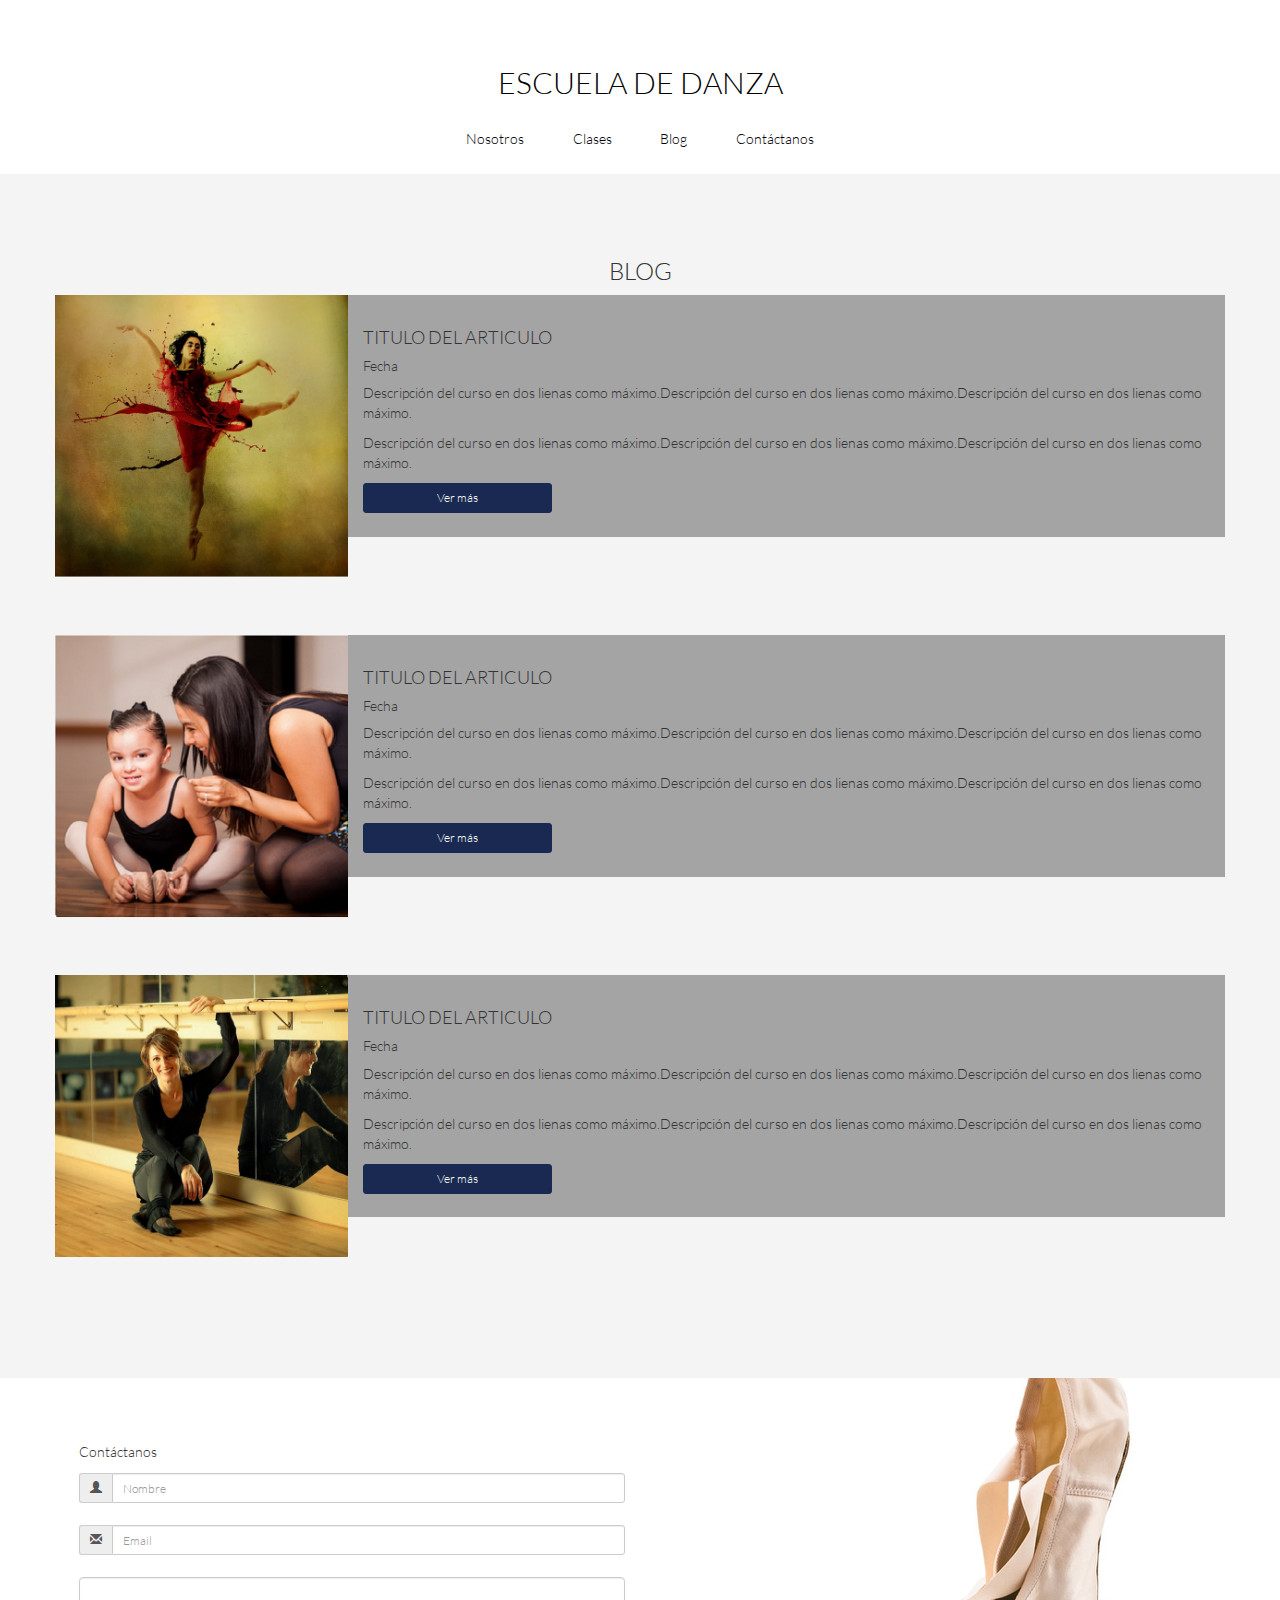
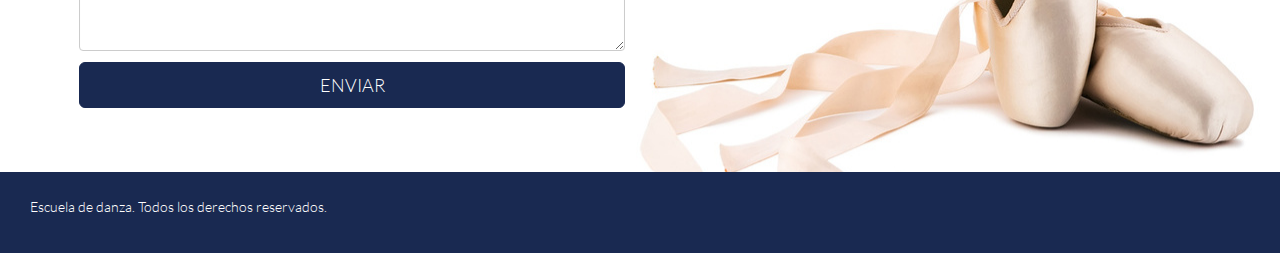
==== blog.html @ 14ef38be "Agregando archivos base" ====
<!DOCTYPE html>
<html>
<head>
<meta charset="UTF-8">
	<title>Escuela de Danza</title>
	<meta http-equiv="X-UA-Compatible" content="IE=edge">
	<meta name="viewport" content="width=device-width, initial-scale=1">
	<link rel='stylesheet' type='text/css' href='http://fonts.googleapis.com/css?family=Montserrat:400,700'>	
	<link rel="stylesheet" type="text/css" href="css/utilities.css">
	<link rel="stylesheet" type="text/css" href="css/common.css">
	<link rel="stylesheet" type="text/css" href="css/blog.css">
	<link href="css/bootstrap.css" rel="stylesheet">
</head>
<body>	
	<section class="menu">
		<div class="container">
			<div class="row">
				<a href="index.html"><h2>ESCUELA DE DANZA</h2></a>
			</div>
			<nav>
				<a href="nosotros.html">Nosotros</a>
				<a href="clases.html">Clases</a>
				<a href="blog.html">Blog</a>
				<a href="">Contáctanos</a>
			</nav>
		</div>
	</section>
	<section class="blog bg-gray text-left pb-5 pt-5">
		<div class="container">
			<div class="row">
				<div class="col-sm-12 text-center">
					<h3>BLOG</h3>
				</div>
			</div>
			<div class="row pb-5">
				<div class="col-sm-3 pd-0">
					<img src="img/blog1.jpg" alt="">
				</div>
				<div class="col-sm-9 bg-plomo-oscuro pt-2 pb-2">
					<h4>TITULO DEL ARTICULO</h4>
					<h5>Fecha</h5>
					<p>Descripción del curso en dos lienas como máximo.Descripción del curso en dos lienas como máximo.Descripción del curso en dos lienas como máximo.</p>
					<p>Descripción del curso en dos lienas como máximo.Descripción del curso en dos lienas como máximo.Descripción del curso en dos lienas como máximo.</p>
					<div class="row">
						<div class="col-sm-3">
							<button type="button" class="btn btn-default btn-sm btn-block p2">Ver más</button>
						</div>
					</div>
				</div>
			</div>
			<div class="row pb-5">
				<div class="col-sm-3 pd-0">
					<img src="img/profesor_5.jpg" alt="">
				</div>
				<div class="col-sm-9 bg-plomo-oscuro pt-2 pb-2">
					<h4>TITULO DEL ARTICULO</h4>
					<h5>Fecha</h5>
					<p>Descripción del curso en dos lienas como máximo.Descripción del curso en dos lienas como máximo.Descripción del curso en dos lienas como máximo.</p>
					<p>Descripción del curso en dos lienas como máximo.Descripción del curso en dos lienas como máximo.Descripción del curso en dos lienas como máximo.</p>
					<div class="row">
						<div class="col-sm-3">
							<button type="button" class="btn btn-default btn-sm btn-block p2">Ver más</button>
						</div>
					</div>
				</div>
			</div>
			<div class="row pb-5">
				<div class="col-sm-3 pd-0">
					<img src="img/instructor_1.jpg" alt="">
				</div>
				<div class="col-sm-9 bg-plomo-oscuro pt-2 pb-2">
					<h4>TITULO DEL ARTICULO</h4>
					<h5>Fecha</h5>
					<p>Descripción del curso en dos lienas como máximo.Descripción del curso en dos lienas como máximo.Descripción del curso en dos lienas como máximo.</p>
					<p>Descripción del curso en dos lienas como máximo.Descripción del curso en dos lienas como máximo.Descripción del curso en dos lienas como máximo.</p>
					<div class="row">
						<div class="col-sm-3">
							<button type="button" class="btn btn-default btn-sm btn-block p2">Ver más</button>
						</div>
					</div>
				</div>
			</div>
		</div>
	</section>
	<section class="contactanos">
		<div class="container-fluid">
			<div class="row">
				<div class="col-sm-12">
					Contáctanos
				</div>
			</div>
			<div class="row">
				<div class="col-sm-6">
					<div class="input-group input-group-sm p2">
						<span class="input-group-addon" id="sizing-addon1">
							<span class="glyphicon glyphicon-user" aria-hidden="true"></span>
						</span>
						<input type="text" class="form-control" placeholder="Nombre" aria-describedby="sizing-addon1">
					</div>
					<div class="input-group input-group-sm p2">
						<span class="input-group-addon" id="sizing-addon1">
							<span class="glyphicon glyphicon-envelope" aria-hidden="true"></span>
						</span>
						<input type="text" class="form-control" placeholder="Email" aria-describedby="sizing-addon1">
					</div>
					<div class="p2">
						<textarea class="form-control" rows="3"></textarea>
					</div>	
					<!--<input class="input1" type="text" placeholder="Prueba">-->
					<button type="button" class="btn btn-default btn-lg btn-block p2">ENVIAR</button>	
				</div>
			</div>
		</div>
	</section>
	<footer class="p2">
		<div class="container-fluid">
			<row class="col-sm-12">	
				<p class="sinmargin">Escuela de danza. Todos los derechos reservados.</p>
			</row>
		</div>
	</footer>

</body>
</html>
---- css/utilities.css ----
/*Global*/
*{
	font-family: "Latolight";
}

@font-face{
	font-family: LatoHeavy;
	src: url(../fonts/LatoHeavy.ttf);
}
@font-face{
	font-family:Latolight ;
	src: url(../fonts/Latolight.ttf);
}
@font-face{
	font-family: DolceVita;
	src: url(../fonts/DolceVita.ttf);
}
@font-face{
	font-family: Neoteric-Bold;
	src: url(../fonts/Neoteric-Bold.ttf);
}

/* Shortcuts */

.pd-0{
	padding: 0 !important;
}
.pt-1{
	padding-top: 1%;
}
.pb-1{
	padding-bottom: 1%;
}
.pd-1{
	padding: 1%;
}
.pt-2{
	padding-top: 2%;
}
.pb-2{
	padding-bottom: 2%;
}
.pd-2{
	padding: 2%;
}
.pt-3{
	padding-top: 3%;
}
.pb-3{
	padding-bottom: 3%;
}

.pd-3{
	padding: 3%;
}
.pt-5{
	padding-top: 5%;
}
.pb-5{
	padding-bottom: 5%;
}

.pd-5{
	padding: 5%;
}

.mt-45{
	margin-top: 45%;
}
.mb-45{
	margin-bottom: 45%;
}

.mg-0{
	margin: 0;
}
.w-100{
	width: 100%;
}
.lh{
	line-height: 1.5;
}
.text-center{
	text-align: center;
}
.text-left{
	text-align: left;
}
.text-white{
	color: white;
}
.text-gray{
	color: rgb(83, 88, 95);
}
.text-blue{
 color: #192951;
}
.a-none-decoration{
	text-decoration: none;
}
.bg-gray{
	background-color: rgb(244, 244, 244);
}
.bg-img-block{
	background-size: cover;
	background-repeat: no-repeat;
	background-position: center;
}
---- css/common.css ----
html, body{
	height: 100%;
}

body{
	margin: 0px;
	padding: 0px;
}

.menu{
	background-color: white;
	padding: 2%;
	text-align: center;	
}

.menu a{
	text-decoration: none;
	padding: 2%;
	color: black;
}

.titulo a:hover{
	text-decoration: none;
	color:#192951;
}

nav a:hover{
	text-decoration: none;
	color: white;
	background-color: #192951;
	opacity: 0.5;
}

.contactanos{
	padding: 5%;
	background: url("../img/shoes_1.jpg") no-repeat;
	background-position: right;
}

.p2{
	padding: 2% 0%;
}

footer{
	background-color: #192951;
	color: white;
}

.input1{
    background: url("../img/user.png") no-repeat scroll 0 0 transparent;
    border: 1px solid #BFBFBF;
    color: #BFBFBF;
    padding: 20px 25px 5px 50px;
    width: 230px;
}

.bg-black-op{
	background: black no-repeat;
	margin-left: 10%;
	width: 80%;
	opacity: 0.6;
	padding: 2%;
}
---- css/blog.css ----
.blog img{
	width: 100%;
}

.bg-plomo-oscuro{
	background-color: #A4A4A4;	
}
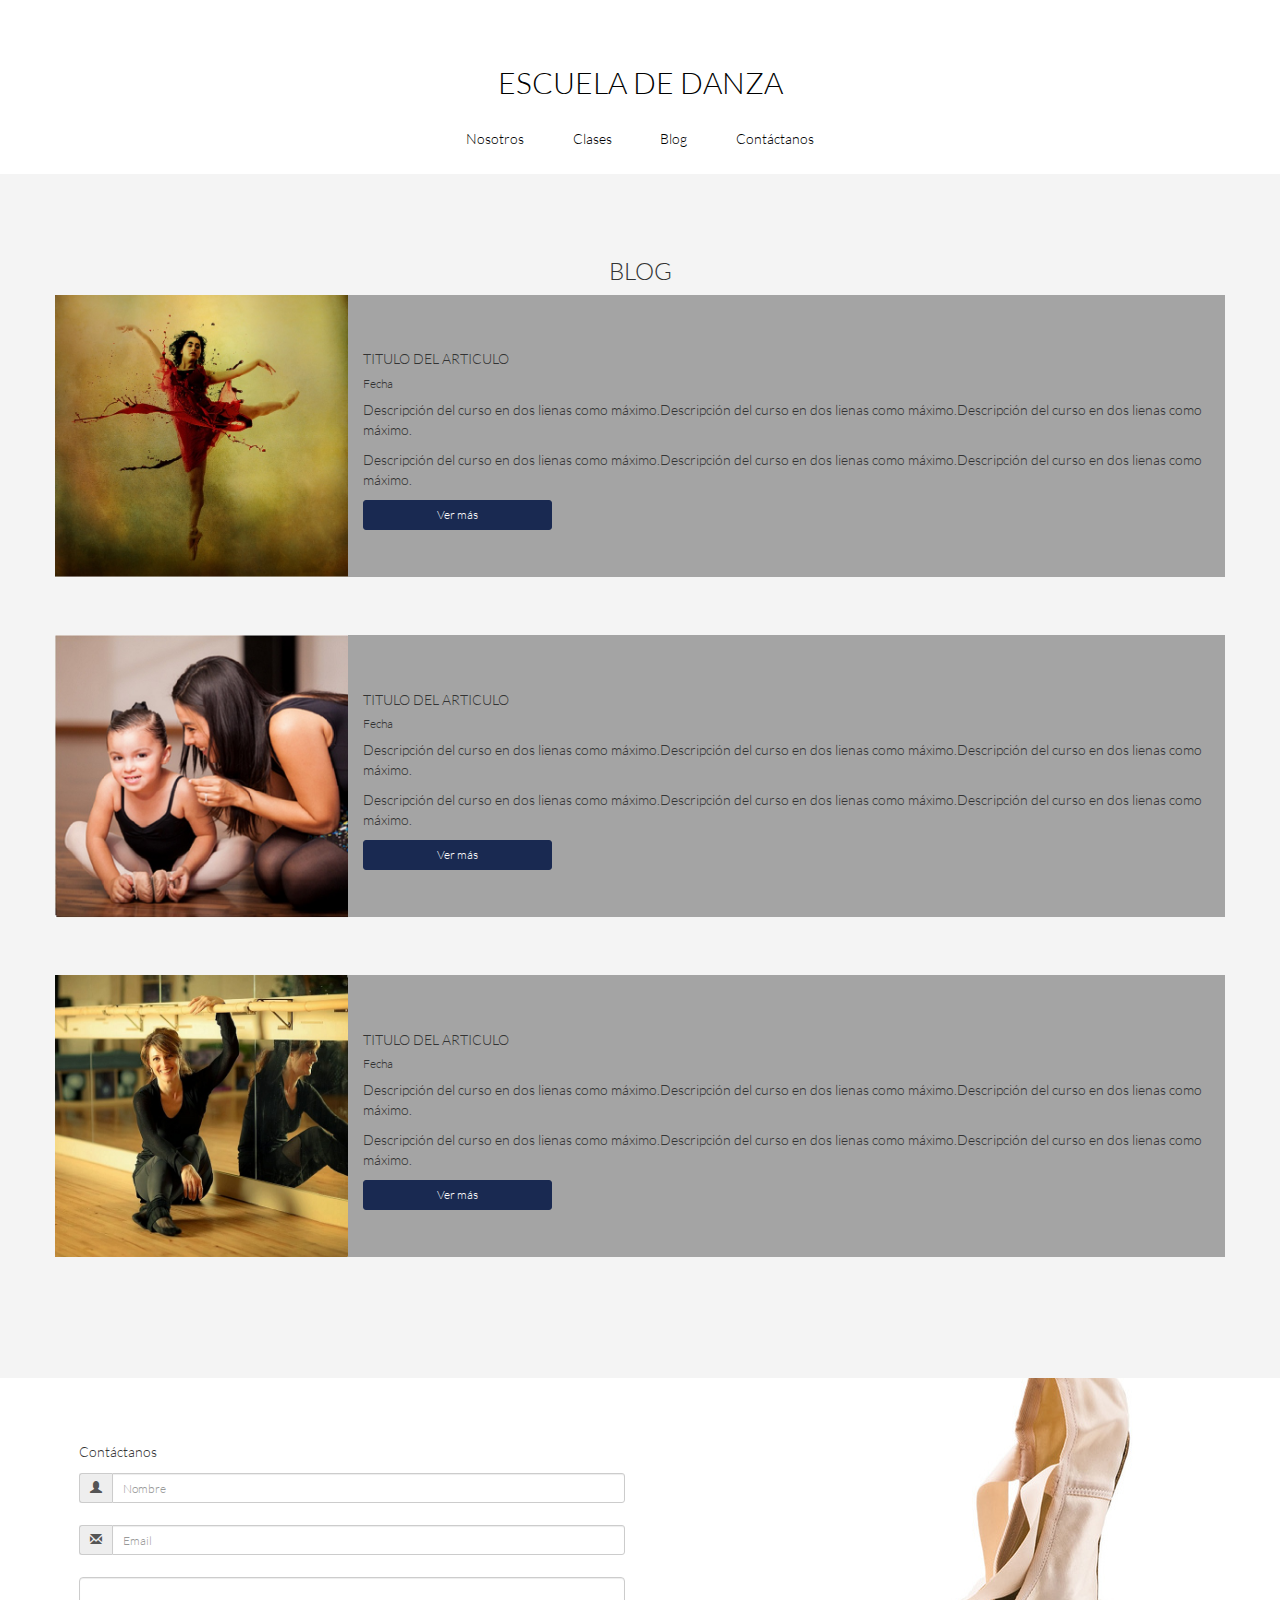
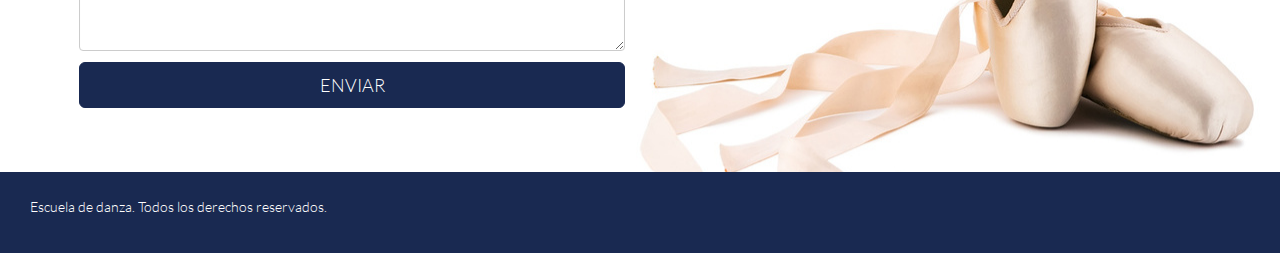
==== commit 9331075e: "Ultimos cambios" ====
--- a/blog.html
+++ b/blog.html
@@ -15,7 +15,7 @@
 	<section class="menu">
 		<div class="container">
 			<div class="row">
-				<a href="index.html"><h2>ESCUELA DE DANZA</h2></a>
+				<a class="titulo" href="index.html"><h2>ESCUELA DE DANZA</h2></a>
 			</div>
 			<nav>
 				<a href="nosotros.html">Nosotros</a>
@@ -36,9 +36,9 @@
 				<div class="col-sm-3 pd-0">
 					<img src="img/blog1.jpg" alt="">
 				</div>
-				<div class="col-sm-9 bg-plomo-oscuro pt-2 pb-2">
-					<h4>TITULO DEL ARTICULO</h4>
-					<h5>Fecha</h5>
+				<div class="col-sm-9 bg-plomo-oscuro pt-4 pb-4">
+					<h5>TITULO DEL ARTICULO</h5>
+					<h6>Fecha</h6>
 					<p>Descripción del curso en dos lienas como máximo.Descripción del curso en dos lienas como máximo.Descripción del curso en dos lienas como máximo.</p>
 					<p>Descripción del curso en dos lienas como máximo.Descripción del curso en dos lienas como máximo.Descripción del curso en dos lienas como máximo.</p>
 					<div class="row">
@@ -52,9 +52,9 @@
 				<div class="col-sm-3 pd-0">
 					<img src="img/profesor_5.jpg" alt="">
 				</div>
-				<div class="col-sm-9 bg-plomo-oscuro pt-2 pb-2">
-					<h4>TITULO DEL ARTICULO</h4>
-					<h5>Fecha</h5>
+				<div class="col-sm-9 bg-plomo-oscuro pt-4 pb-4">
+					<h5>TITULO DEL ARTICULO</h5>
+					<h6>Fecha</h6>
 					<p>Descripción del curso en dos lienas como máximo.Descripción del curso en dos lienas como máximo.Descripción del curso en dos lienas como máximo.</p>
 					<p>Descripción del curso en dos lienas como máximo.Descripción del curso en dos lienas como máximo.Descripción del curso en dos lienas como máximo.</p>
 					<div class="row">
@@ -68,9 +68,9 @@
 				<div class="col-sm-3 pd-0">
 					<img src="img/instructor_1.jpg" alt="">
 				</div>
-				<div class="col-sm-9 bg-plomo-oscuro pt-2 pb-2">
-					<h4>TITULO DEL ARTICULO</h4>
-					<h5>Fecha</h5>
+				<div class="col-sm-9 bg-plomo-oscuro pt-4 pb-4">
+					<h5>TITULO DEL ARTICULO</h5>
+					<h6>Fecha</h6>
 					<p>Descripción del curso en dos lienas como máximo.Descripción del curso en dos lienas como máximo.Descripción del curso en dos lienas como máximo.</p>
 					<p>Descripción del curso en dos lienas como máximo.Descripción del curso en dos lienas como máximo.Descripción del curso en dos lienas como máximo.</p>
 					<div class="row">
--- a/css/utilities.css
+++ b/css/utilities.css
@@ -53,6 +53,16 @@
 .pd-3{
 	padding: 3%;
 }
+.pt-4{
+	padding-top: 4%;
+}
+.pb-4{
+	padding-bottom: 4%;
+}
+
+.pd-4{
+	padding: 4%;
+}
 .pt-5{
 	padding-top: 5%;
 }
--- a/css/common.css
+++ b/css/common.css
@@ -19,7 +19,7 @@
 	color: black;
 }
 
-.titulo a:hover{
+.titulo:hover{
 	text-decoration: none;
 	color:#192951;
 }
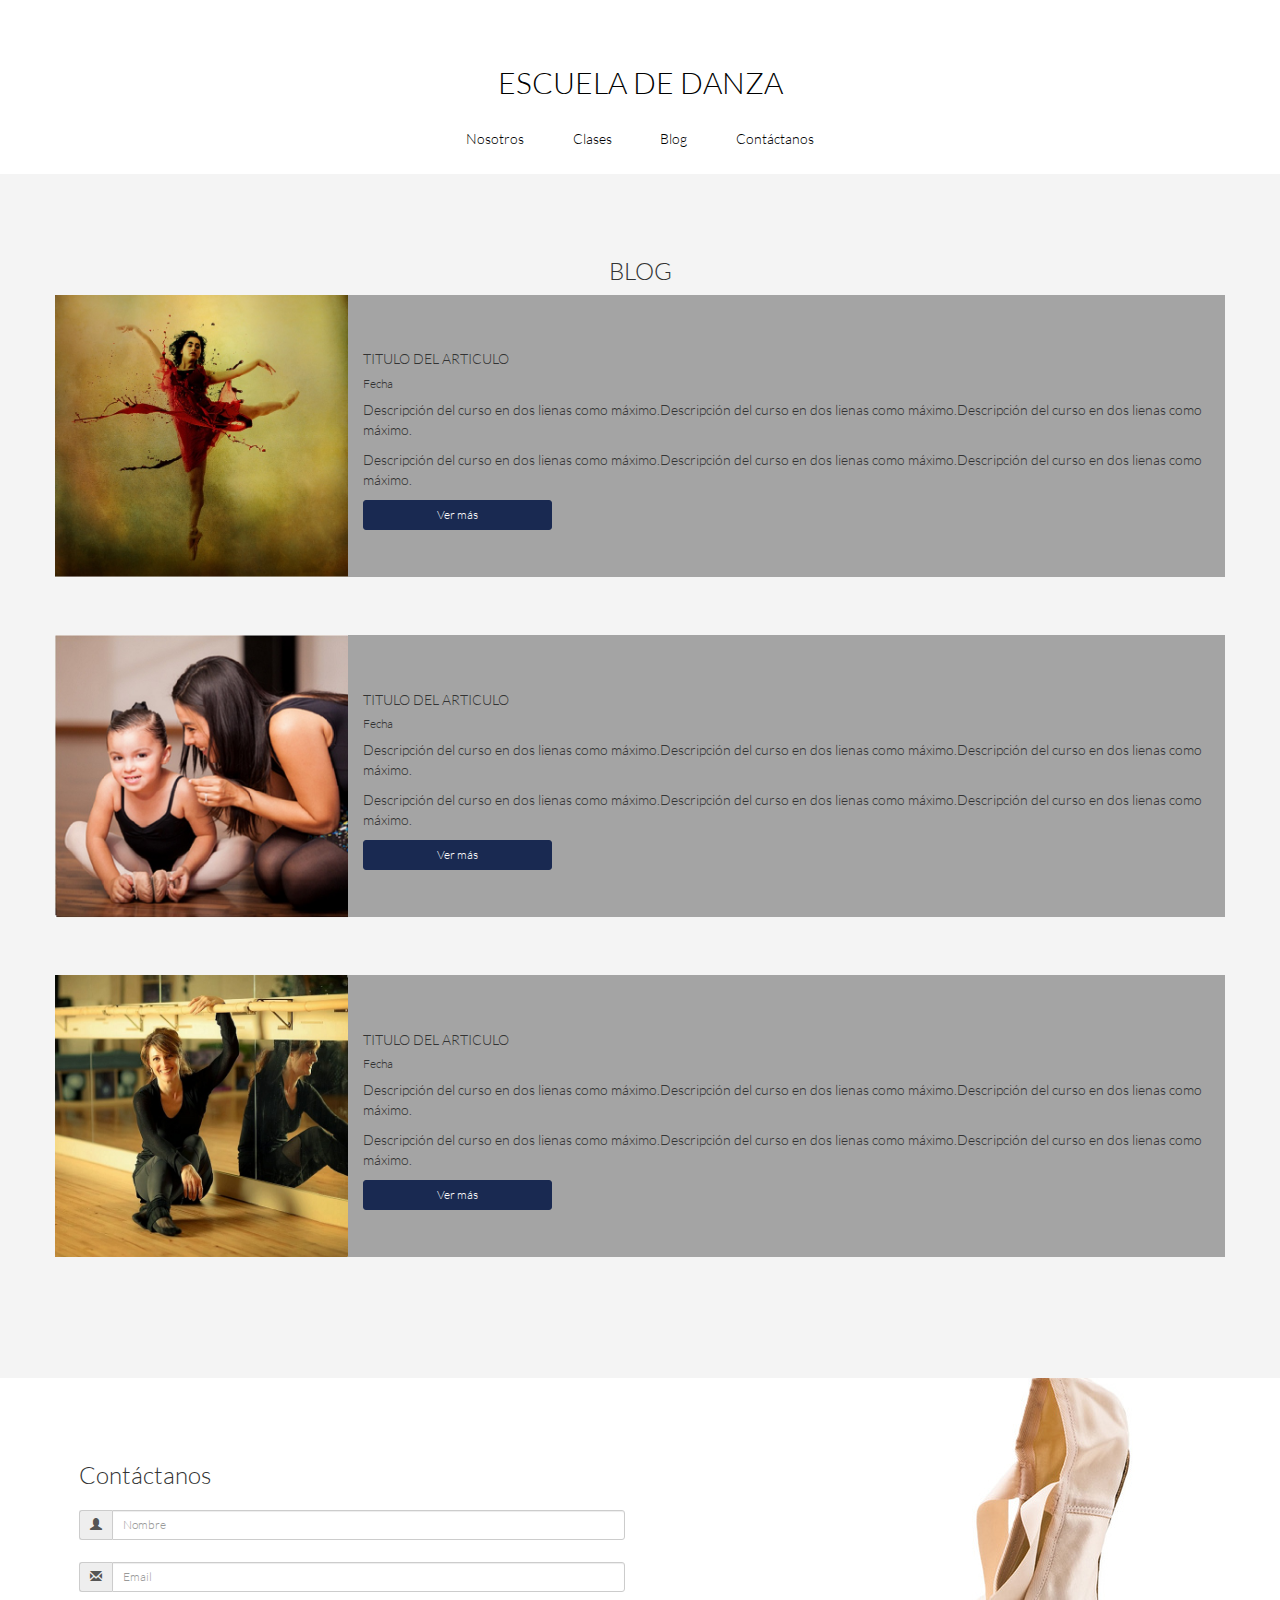
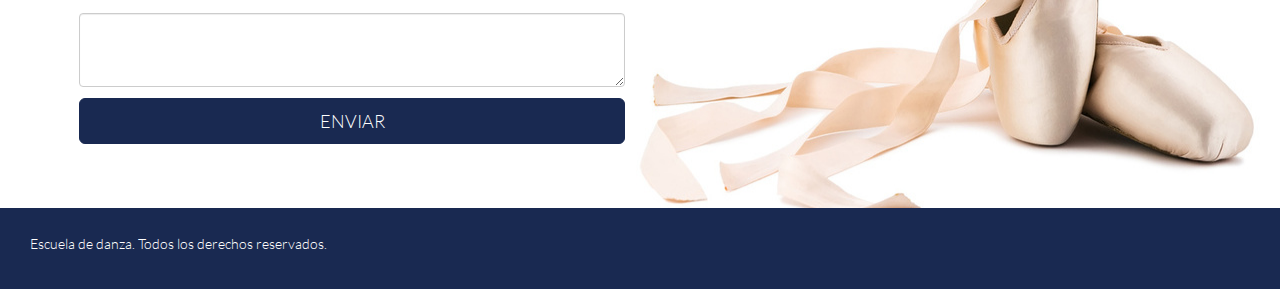
==== commit decb02df: "Responsive" ====
--- a/blog.html
+++ b/blog.html
@@ -21,7 +21,7 @@
 				<a href="nosotros.html">Nosotros</a>
 				<a href="clases.html">Clases</a>
 				<a href="blog.html">Blog</a>
-				<a href="">Contáctanos</a>
+				<a href="index.html#contactanos">Contáctanos</a>
 			</nav>
 		</div>
 	</section>
@@ -86,7 +86,7 @@
 		<div class="container-fluid">
 			<div class="row">
 				<div class="col-sm-12">
-					Contáctanos
+					<h3>Contáctanos</h3>
 				</div>
 			</div>
 			<div class="row">
--- a/css/common.css
+++ b/css/common.css
@@ -60,4 +60,13 @@
 	width: 80%;
 	opacity: 0.6;
 	padding: 2%;
-}+}
+
+.vertical-centered-text {
+  -ms-display: flex;
+  display: flex;
+  /* alineacion vertical */
+  align-items: center;
+  /* alineacion horizontal */
+  justify-content: center; }
+
